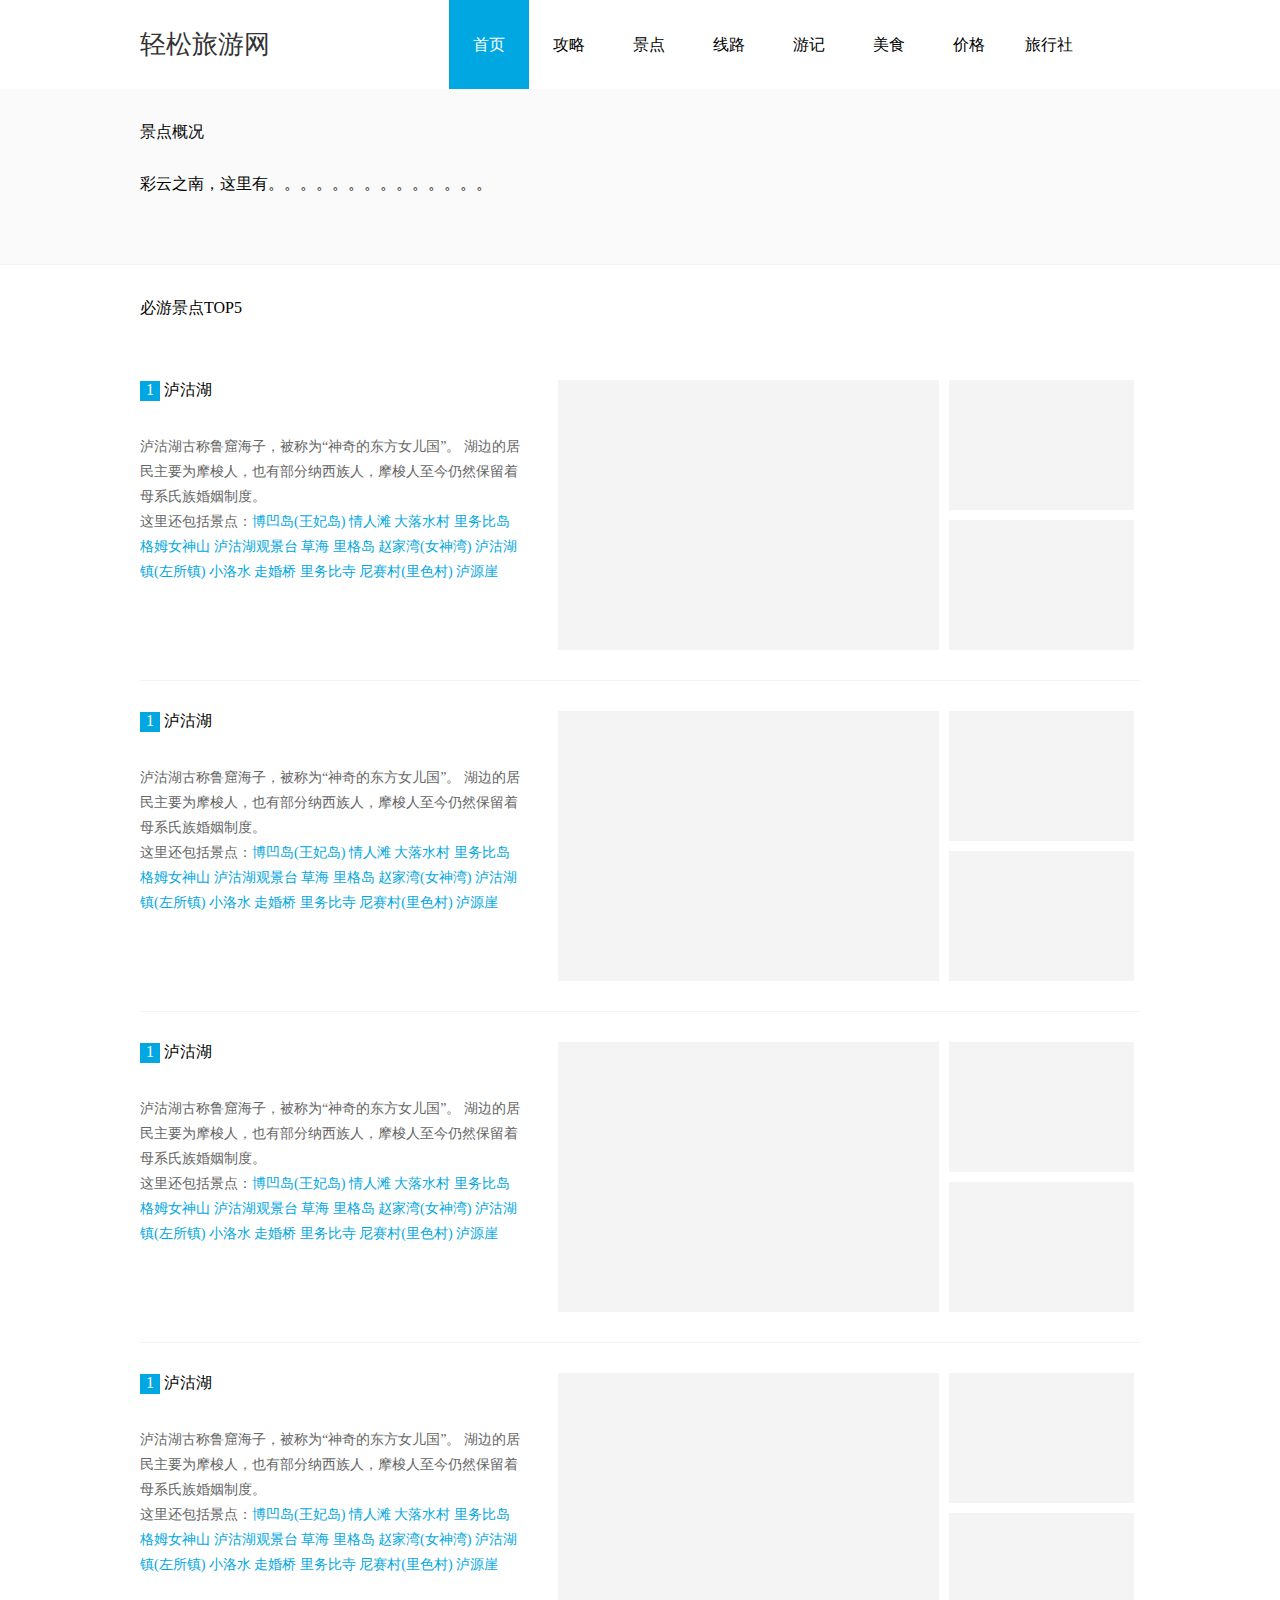
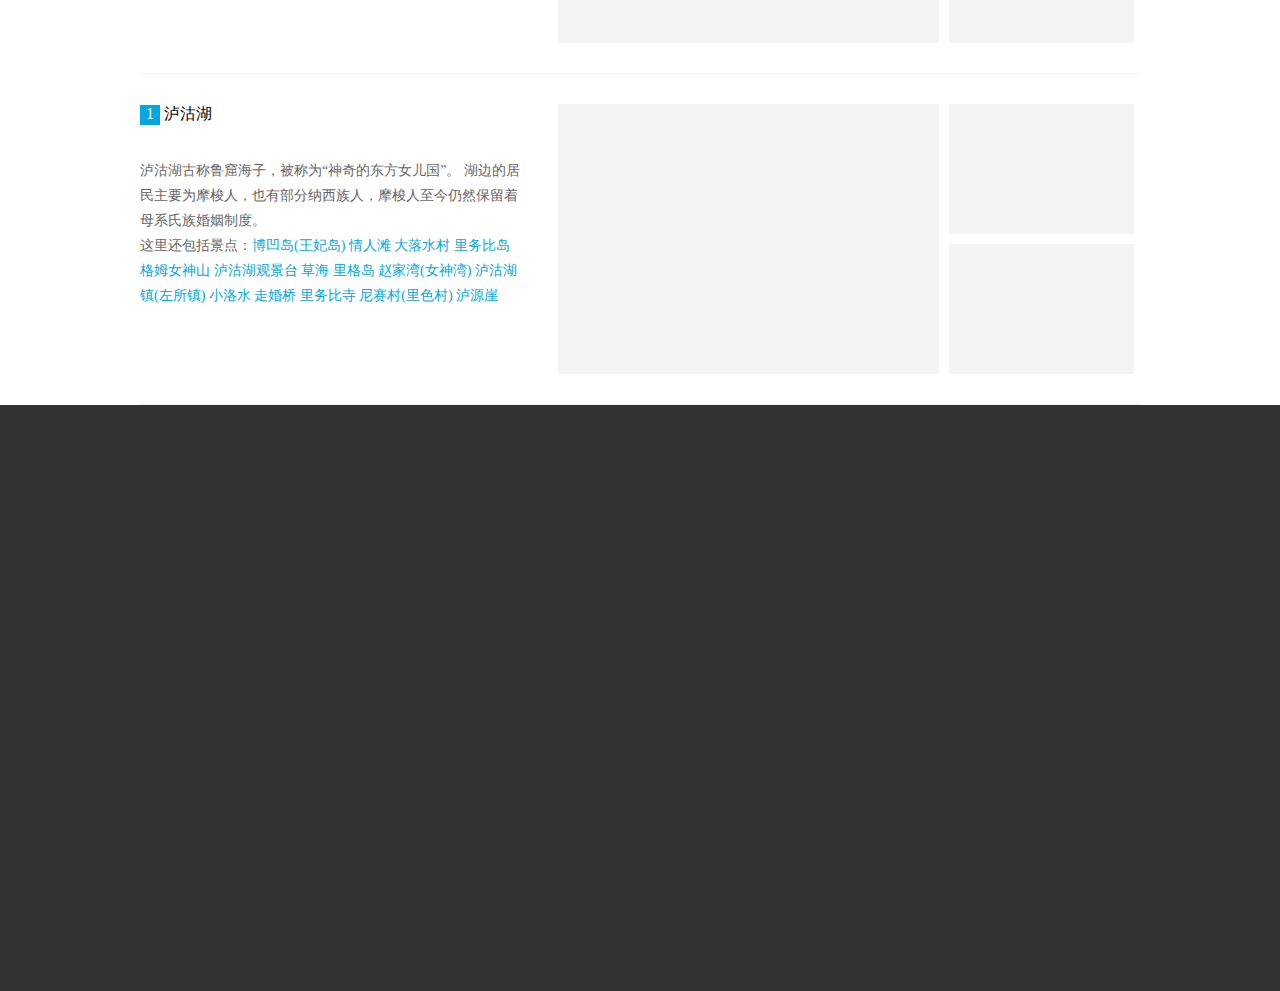
==== index.html @ d1cb5ac3 "04-27" ====
<!DOCTYPE html>
<html lang="en">
<head>
	<meta charset="UTF-8">
	<title>首页</title>
	<link rel="shortcut icon" type="image/x-icon" href="static/32.ico" media="screen"/>
	<link rel="stylesheet" type="text/css" href="src/styles/yunnan.css">
</head>
<body>
	<div class="home">
		<div class="navtop">
			<div class="logo">
				轻松旅游网
			</div>
			<div class="navbar">
				<ul class="list">
					<li class="chosed">
						首页
					</li>
					<a href="src/pages/travel_notes/index.html" target="_blank">
						<li>
							攻略
						</li>
					</a>
					
					<a href="src/pages/scenic_spot/index.html" target="_blank">
						<li>
							景点
						</li>
					</a>
					<li>
						线路
					</li>
					<li>
						游记
					</li>
					<li>
						美食
					</li>
					<li>
						价格
					</li>
					<li>
						旅行社
					</li>
				</ul>
			</div>
		</div>

		<div class="top">
			<div class="survey">
				<p class="h1">景点概况</p>
				<p>彩云之南，这里有。。。。。。。。。。。。。。</p>
			</div>
		</div>

		<div class="main">
			<p class="h1">必游景点TOP5</p>
			<div class="main_list">
				<!-- <div class="main_item">
					<div class="main_item_left">
						<p class="title">
							<span class="title_style">1</span>
							<span>泸沽湖</span>
						</p>
						<div class="content">
							<p>
								泸沽湖古称鲁窟海子，被称为“神奇的东方女儿国”。 湖边的居民主要为摩梭人，也有部分纳西族人，摩梭人至今仍然保留着母系氏族婚姻制度。
							</p>
							<p>
								<span>这里还包括景点：</span>
								<span class="spot">博凹岛(王妃岛) 情人滩 大落水村 里务比岛 格姆女神山 泸沽湖观景台 草海 里格岛 赵家湾(女神湾) 泸沽湖镇(左所镇) 小洛水 走婚桥 里务比寺 尼赛村(里色村) 泸源崖</span>
							</p>
						</div>
					</div>
					<div class="main_item_mid">
						
					</div>
					<div class="main_item_right">
						<div class="main_item_right_item">
							
						</div>
						<div class="main_item_right_item">
							
						</div>
					</div>
				</div> -->
			</div>
		</div>

		<div class="bottom">
			
		</div>
	</div>

<script type="text/javascript" src="modules/jquery-3.3.1.min.js"></script>
<script type="text/javascript">
	(function(){
		var home = {
			init: function(){
				console.log(11);
				this.getData();
			},

			// 请求数据
			getData: function(){
				$.ajax({
					url: 'src/data/home.json',
					type: 'GET',
					dataType: 'json',
					data:{},
					success: function(res){
						console.log(res)
						var info = '';
						for(var i = 0, len = res.list.length; i<len; i++){
							info += '<div class="main_item"><div class="main_item_left"><p class="title"><span class="title_style">1</span> <span>'+res.list[i].name+'</span></p><div class="content"><p>'+res.list[i].introduce+'</p><p><span>这里还包括景点：</span><span class="spot">'+res.list[i].spot+'</span></p></div></div><div class="main_item_mid">	</div><div class="main_item_right"><div class="main_item_right_item">	</div><div class="main_item_right_item">	</div></div></div>'
						}
						$('.main_list').append(info)
					},
					error: function(){
						console.log('error')
					}
				})
			}
		}
		home.init()
	})()
</script>
</body>
</html>
---- src/styles/yunnan.css ----
*{
	margin: 0;
	padding: 0;
}

.home{
	margin: auto;
}

.navtop,
.main{
	width: 100px;
	min-width: 1000px;
	margin: auto;
}

.navtop{
	height: 89px;
	background-color: #ffffff;
	box-shadow: 0px 2px 0px 0px 
		rgba(155, 155, 155, 0.18);
}

.logo{
	height: 89px;
	display: inline-block;
	font-family: HiraginoSansGB-W6;
	font-size: 26px;
	font-weight: normal;
	font-stretch: normal;
	line-height: 89px;
	letter-spacing: 0px;
	color: #333333;
	vertical-align: middle;
}

.navbar{
	display: inline-block;
	height: 89px;
	margin-left: 175px;
	vertical-align: middle;
}

.list li{
	height: 89px;
	float: left;
	list-style: none;
	width: 80px;
    text-align: center;
    line-height: 89px;
    font-family: HiraginoSansGB-W3;
}
.list li:hover{
	background-color: #00a7e1;
	color: #ffffff;
}

.chosed{
	background-color: #00a7e1;
	color: #ffffff;
}

.top{
	min-height: 175px;
	background-color: #fafafa;
	border-bottom: 1px solid #f4f4f4;

}

.survey{
	width: 1000px;
	margin: auto;
}

.h1{
	height: 85.2px;
	line-height: 85.2px;
}

.main_item_left,
.main_item_mid,
.main_item_right{
	display: inline-block;
	vertical-align: top;
}

.main_item{
	border-bottom: 1px solid #f4f4f4;
    padding-bottom: 30px;
    margin-top: 30px;
}

.main_item_left{
	width: 382px;
}

.main_item_mid{
	width: 381px;
	height: 270px;
	background-color: #f4f4f4;
	margin-right: 10px;
	margin-left: 36px;
}

.main_item_right{
	width: 185px;
	height: 270px;
	/*margin-left: -5px;*/
}

.main_item_right_item{
	width: 185px;
	height: 130px;
	background-color: #f4f4f4;
	margin-bottom: 10px;
}

.content{
	width: 382px;
	font-family: MicrosoftYaHei;
	font-size: 14px;
	font-weight: normal;
	font-stretch: normal;
	letter-spacing: 0px;
	color: #666666;
	margin-top: 33px;
	line-height: 25px;
}

.spot{
	color: #00a7e1;
}

.title_style{
	display: inline-block;
	width: 20px;
	height: 20px;
	background-color: #00a7e1;
	color: #fff;
	text-align: center;
	font-family: MicrosoftYaHei;
	font-size: 16px;
}
a{
	color: #000;
}
a:visited{
	color: #000;
}

.bottom{
	height: 586px;
	background: #333;
	color: #fff;
}

.font p{
	width: 994px;
	text-align: center;
	margin: auto;
	margin-top: 25px;

}

.font{
	margin-top: 20px;
    border: 1px solid #333;
}
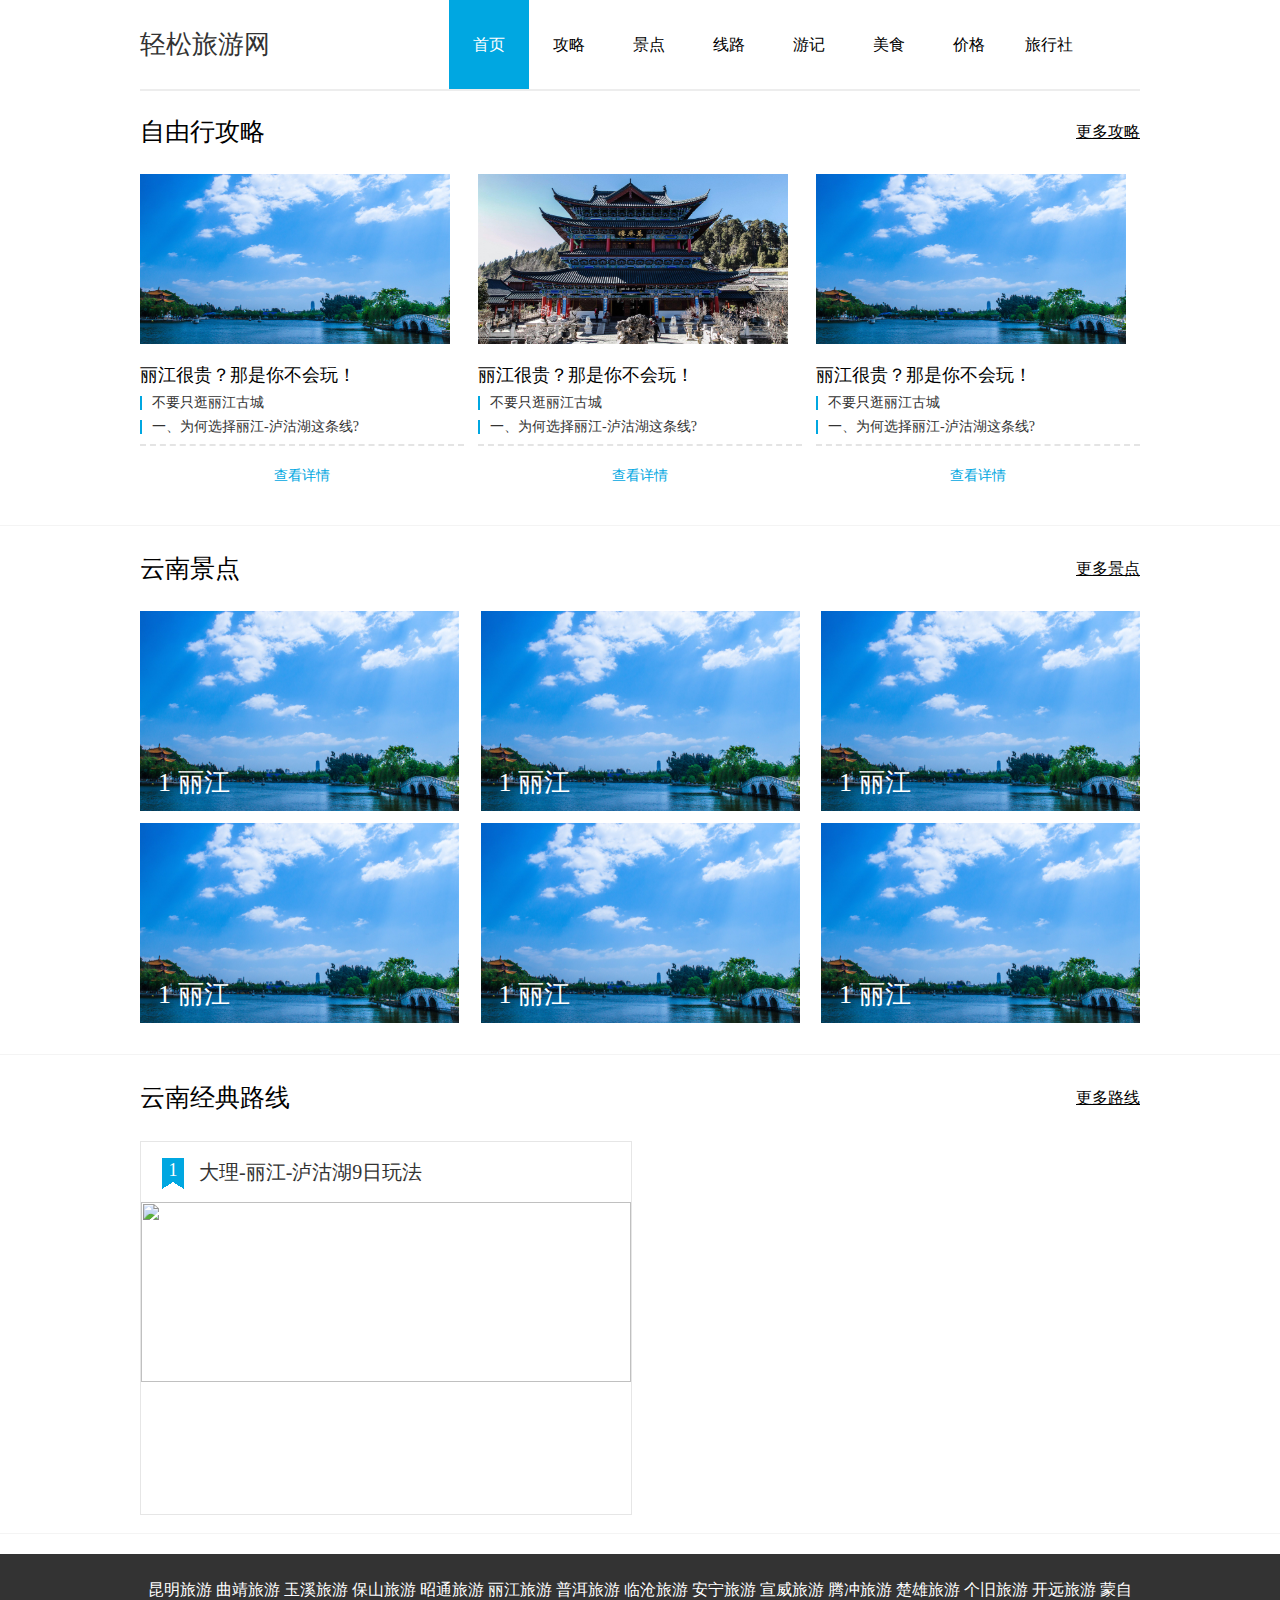
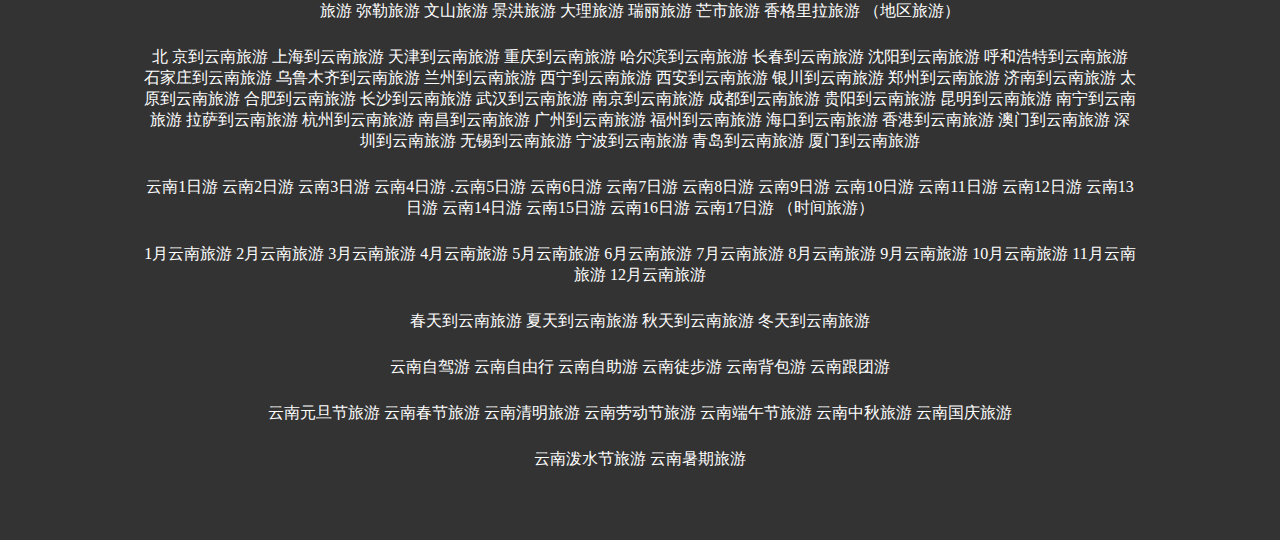
==== commit 17ce4d19: "05-05" ====
--- a/index.html
+++ b/index.html
@@ -28,68 +28,115 @@
 							景点
 						</li>
 					</a>
-					<li>
-						线路
-					</li>
+					<a href="src/pages/line/index.html" target="_blank">
+						<li>
+							线路
+						</li>
+					</a>
 					<li>
 						游记
 					</li>
-					<li>
-						美食
-					</li>
-					<li>
-						价格
-					</li>
+					<a href="src/pages/food/index.html" target="_blank">
+						<li>
+							美食
+						</li>
+					</a>
+					<a href="src/pages/price/index.html" target="_blank">
+						<li>
+							价格
+						</li>
+					</a>
 					<li>
 						旅行社
 					</li>
 				</ul>
 			</div>
 		</div>
-
-		<div class="top">
-			<div class="survey">
-				<p class="h1">景点概况</p>
-				<p>彩云之南，这里有。。。。。。。。。。。。。。</p>
+		
+		<!-- 攻略 -->
+		<div class="item">
+			<div class="main">
+				<div class="h1">
+					<span class="title">自由行攻略</span>
+					<a href="">更多攻略</a>
+				</div>
+				<div class="strategy">
+					
+				</div>
 			</div>
 		</div>
 
-		<div class="main">
-			<p class="h1">必游景点TOP5</p>
-			<div class="main_list">
-				<!-- <div class="main_item">
-					<div class="main_item_left">
-						<p class="title">
-							<span class="title_style">1</span>
-							<span>泸沽湖</span>
-						</p>
-						<div class="content">
-							<p>
-								泸沽湖古称鲁窟海子，被称为“神奇的东方女儿国”。 湖边的居民主要为摩梭人，也有部分纳西族人，摩梭人至今仍然保留着母系氏族婚姻制度。
-							</p>
-							<p>
-								<span>这里还包括景点：</span>
-								<span class="spot">博凹岛(王妃岛) 情人滩 大落水村 里务比岛 格姆女神山 泸沽湖观景台 草海 里格岛 赵家湾(女神湾) 泸沽湖镇(左所镇) 小洛水 走婚桥 里务比寺 尼赛村(里色村) 泸源崖</span>
-							</p>
-						</div>
-					</div>
-					<div class="main_item_mid">
-						
-					</div>
-					<div class="main_item_right">
-						<div class="main_item_right_item">
-							
-						</div>
-						<div class="main_item_right_item">
+		<!-- 景点 -->
+		<div class="item">
+			<div class="main">
+				<div class="h1">
+					<span class="title">云南景点</span>
+					<a href="">更多景点</a>
+				</div>
+				<div class="scenic_spot">
+					
+				</div>
+			</div>
+		</div>
+
+		<!-- 路线 -->
+		<div class="item">
+			<div class="main">
+				<div class="h1">
+					<span class="title">云南经典路线</span>
+					<a href="">更多路线</a>
+				</div>
+				<div class="line">
+					<div class="line_box">
+						<p><span>1</span>大理-丽江-泸沽湖9日玩法</p>
+						<img src="">
+						<div>
 							
 						</div>
 					</div>
-				</div> -->
+				</div>
 			</div>
 		</div>
 
 		<div class="bottom">
-			
+			<div class="font">
+				<p>
+					昆明旅游 曲靖旅游 玉溪旅游 保山旅游 昭通旅游 丽江旅游 普洱旅游 临沧旅游 安宁旅游 宣威旅游 腾冲旅游 楚雄旅游 个旧旅游
+					开远旅游 蒙自旅游 弥勒旅游 文山旅游 景洪旅游 大理旅游 瑞丽旅游 芒市旅游 香格里拉旅游                   （地区旅游）
+				</p>
+				<p>
+					北 京到云南旅游  上海到云南旅游 天津到云南旅游 重庆到云南旅游 哈尔滨到云南旅游  长春到云南旅游 沈阳到云南旅游 呼和浩特到云南旅游
+					石家庄到云南旅游 乌鲁木齐到云南旅游 兰州到云南旅游  西宁到云南旅游 西安到云南旅游 银川到云南旅游 郑州到云南旅游 济南到云南旅游
+					太原到云南旅游  合肥到云南旅游 长沙到云南旅游 武汉到云南旅游 南京到云南旅游 成都到云南旅游 贵阳到云南旅游 昆明到云南旅游 南宁到云南旅游
+					拉萨到云南旅游 杭州到云南旅游 南昌到云南旅游 广州到云南旅游 福州到云南旅游  海口到云南旅游  香港到云南旅游  澳门到云南旅游 深圳到云南旅游  无锡到云南旅游 宁波到云南旅游 青岛到云南旅游 厦门到云南旅游
+				</p>
+
+				<p>
+					云南1日游 云南2日游 云南3日游 云南4日游  .云南5日游 云南6日游 云南7日游 云南8日游 云南9日游 云南10日游 云南11日游 云南12日游 
+					云南13日游 云南14日游 云南15日游 云南16日游 云南17日游                       （时间旅游）
+				</p>
+				<p>
+					1月云南旅游 2月云南旅游 3月云南旅游 4月云南旅游 5月云南旅游 6月云南旅游 7月云南旅游 8月云南旅游 9月云南旅游
+					10月云南旅游 11月云南旅游 12月云南旅游 
+				</p>
+				<p>
+					春天到云南旅游  夏天到云南旅游  秋天到云南旅游   冬天到云南旅游
+				</p>
+				<p>
+					云南自驾游  云南自由行  云南自助游  云南徒步游  云南背包游    云南跟团游
+				</p>
+				<p>
+					云南元旦节旅游 云南春节旅游 云南清明旅游 云南劳动节旅游  云南端午节旅游 云南中秋旅游 云南国庆旅游
+				</p>
+				<p>
+					云南泼水节旅游  云南暑期旅游 
+				</p>
+
+
+
+
+
+			</div>
 		</div>
 	</div>
 
@@ -106,16 +153,26 @@
 			getData: function(){
 				$.ajax({
 					url: 'src/data/home.json',
-					type: 'GET',
+					data:{},
 					dataType: 'json',
-					data:{},
-					success: function(res){
-						console.log(res)
-						var info = '';
-						for(var i = 0, len = res.list.length; i<len; i++){
-							info += '<div class="main_item"><div class="main_item_left"><p class="title"><span class="title_style">1</span> <span>'+res.list[i].name+'</span></p><div class="content"><p>'+res.list[i].introduce+'</p><p><span>这里还包括景点：</span><span class="spot">'+res.list[i].spot+'</span></p></div></div><div class="main_item_mid">	</div><div class="main_item_right"><div class="main_item_right_item">	</div><div class="main_item_right_item">	</div></div></div>'
+					type: 'get',
+					success:function(res){
+						var data = res;
+						//攻略
+						var strategy = data.strategy;
+						var strategyInfo = ''
+						for(var i = 0, len = strategy.length; i<len; i++){
+							strategyInfo += '<div class="strategy_box"><img src="'+strategy[i].img+'"><p>'+ strategy[i].title +'</p><span>'+ strategy[i].span1 +'</span><span>'+ strategy[i].span2 +'</span><div><a href="'+ strategy[i].src +'">查看详情</a></div></div>'
 						}
-						$('.main_list').append(info)
+						$('.strategy').append(strategyInfo)
+
+						//景点
+						var scenic_spot = data.scenic_spot;
+						var scenic_spotInfo = '';
+						for(var i = 0, len = scenic_spot.length; i<len; i++){
+							scenic_spotInfo += '<div class="scenic_spot_box"><img src="'+ scenic_spot[i].img +'"><p>'+ scenic_spot[i].name +'</p></div>'
+						}
+						$('.scenic_spot').append(scenic_spotInfo)
 					},
 					error: function(){
 						console.log('error')
--- a/src/styles/yunnan.css
+++ b/src/styles/yunnan.css
@@ -12,6 +12,10 @@
 	width: 100px;
 	min-width: 1000px;
 	margin: auto;
+}
+
+.main{
+	margin-bottom: 20px;
 }
 
 .navtop{
@@ -60,11 +64,13 @@
 	color: #ffffff;
 }
 
-.top{
-	min-height: 175px;
+.item{
+	border-bottom: 1px solid #f4f4f4;
+
+}
+
+.item:hover{
 	background-color: #fafafa;
-	border-bottom: 1px solid #f4f4f4;
-
 }
 
 .survey{
@@ -75,6 +81,8 @@
 .h1{
 	height: 85.2px;
 	line-height: 85.2px;
+	display: flex;
+	justify-content: space-between;
 }
 
 .main_item_left,
@@ -131,6 +139,11 @@
 	color: #00a7e1;
 }
 
+.title{
+	height: 25px;
+	font-family: HiraginoSansGB-W6;
+	font-size: 25px;
+}
 .title_style{
 	display: inline-block;
 	width: 20px;
@@ -165,4 +178,128 @@
 .font{
 	margin-top: 20px;
     border: 1px solid #333;
+}
+
+.strategy{
+	display: flex;
+	justify-content: space-between;
+}
+
+.strategy_box:hover{
+	background: #fff;
+}
+
+.strategy_box img{
+	width: 310px;
+	height: 170px;
+}
+
+.strategy_box p{
+	width: 324px;
+	height: 18px;
+	font-family: HiraginoSansGB-W3;
+	font-size: 18px;
+	color: #000;
+	margin: 15px 0;
+}
+
+.strategy_box span{
+	width: 310px;
+	height: 14px;
+	font-family: HiraginoSansGB-W3;
+	font-size: 14px;
+	line-height: 14px;
+	color: #333;
+	display: block;
+	border-left: 2px solid #00a7e1;
+	margin-top: 10px;
+	padding-left: 10px;
+}
+
+.strategy_box div{
+	text-align: center;
+	padding-top: 20px;
+	border-top: 2px dashed #e4e4e4;
+	margin: 10px 0 20px 0;
+}
+
+.strategy_box div a{
+	height: 14px;
+	font-family: HiraginoSansGB-W3;
+	font-size: 14px;
+	color: #00a7e1;
+	text-decoration: none;
+}
+
+.scenic_spot{
+	width: 1000px;
+	height: 423px;
+	display: flex;
+	justify-content: space-between;
+	flex-wrap: wrap;
+}
+
+.scenic_spot_box{
+	width: 319px;
+	height: 200px;
+	position: relative;
+}
+
+.scenic_spot_box img{
+	width: 319px;
+	height: 200px;
+}
+
+.scenic_spot_box p{
+	height: 26px;
+	font-family: HiraginoSansGB-W6;
+	font-size: 26px;
+	position: absolute;
+	bottom: 20px;
+	left: 18px;
+	color: #fff;
+}
+
+.line{
+	width: 1000px;
+	height: 372px;
+	display: flex;
+	justify-content: space-between;
+}
+
+.line_box{
+	width: 490px;
+	height: 372px;
+	background-color: #ffffff;
+	border: solid 1px #e6e6e6;
+}
+
+.line_box p{
+	width: 490px;
+	height: 60px;
+	font-family: HiraginoSansGB-W3;
+	font-size: 20px;
+	line-height: 60px;
+	color: #333;
+}
+
+.line_box img{
+	width: 490px;
+	height: 180px;
+}
+
+.line_box span{
+	display: inline-block;
+	width: 22px;
+	height: 31px;
+	background-image: url(../../static/ico/icon_xuhao.png);
+	background-size: contain;
+	background-repeat: no-repeat;
+	vertical-align: middle;
+	line-height: 24px;
+	color: #fff;
+	font-family: HiraginoSansGB-W6;
+	font-size: 18px;
+	text-align: center;
+	margin: 0 15px 0 21px;
 }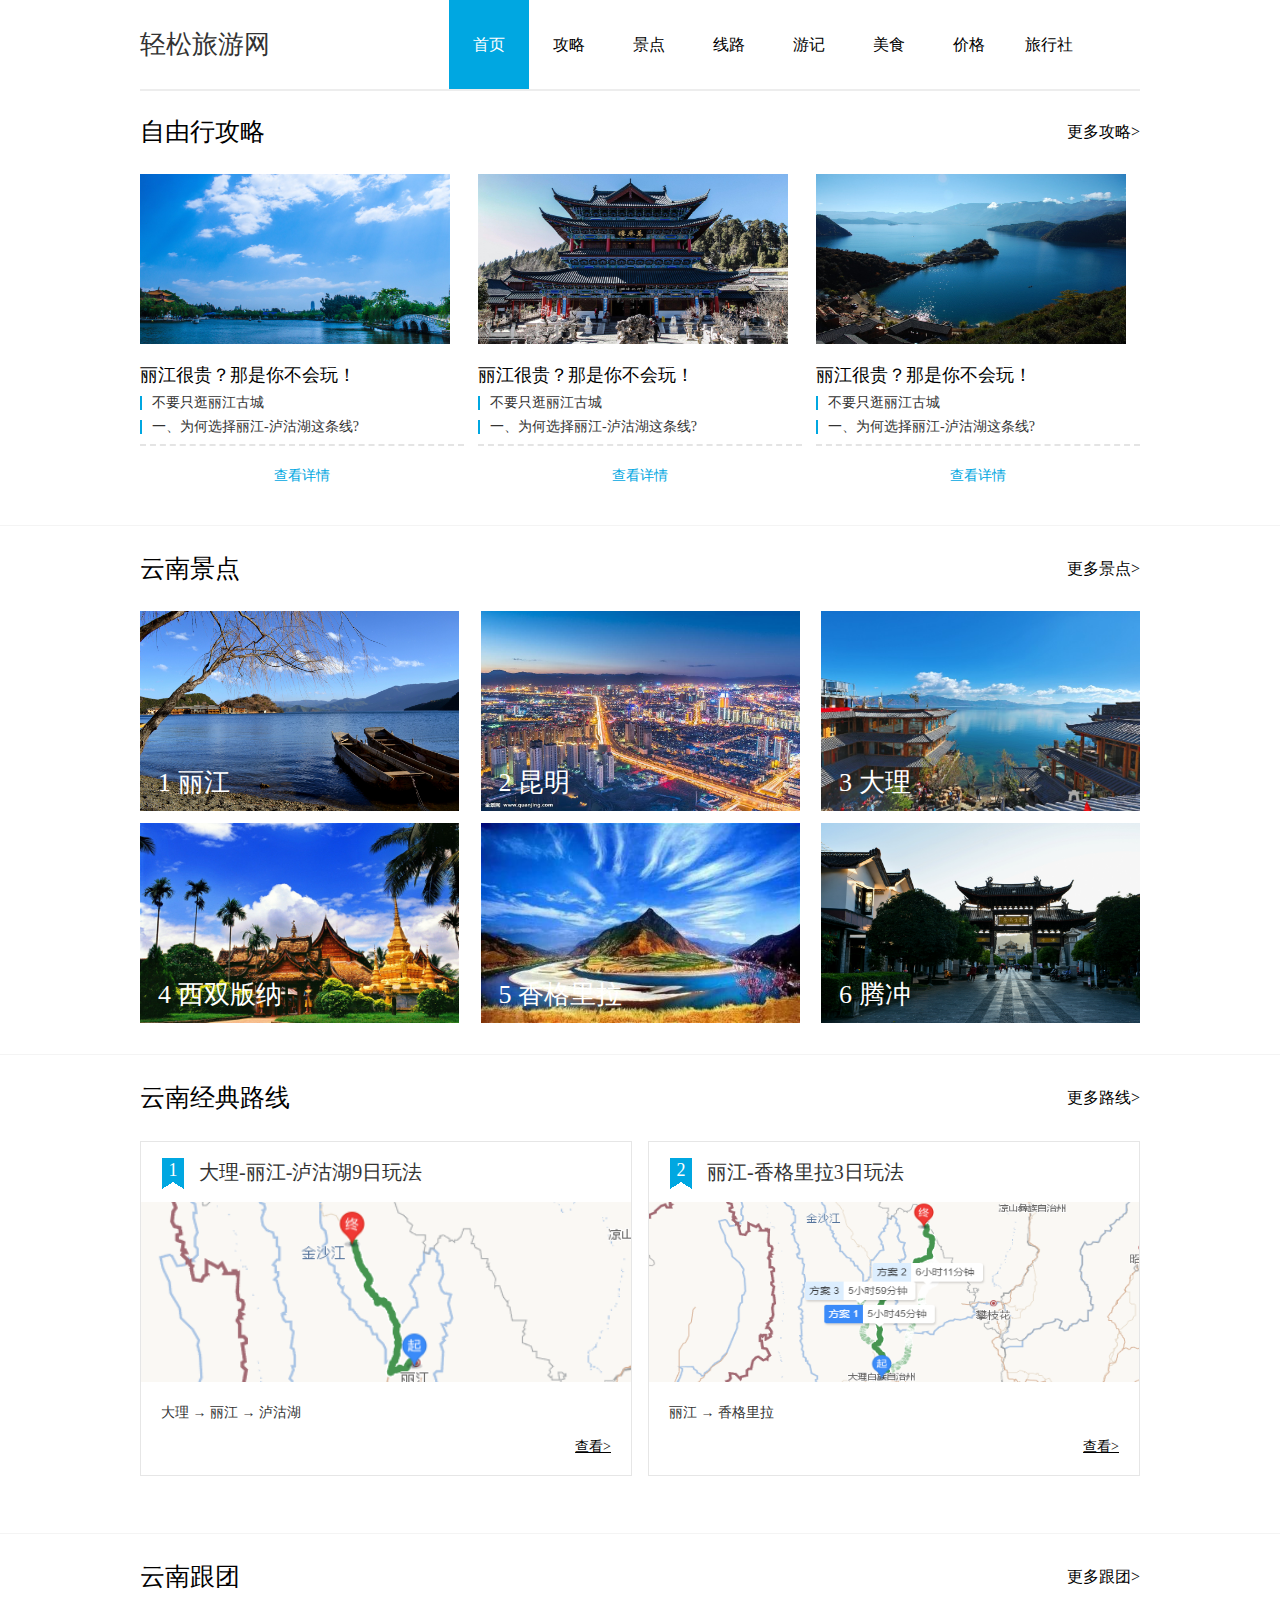
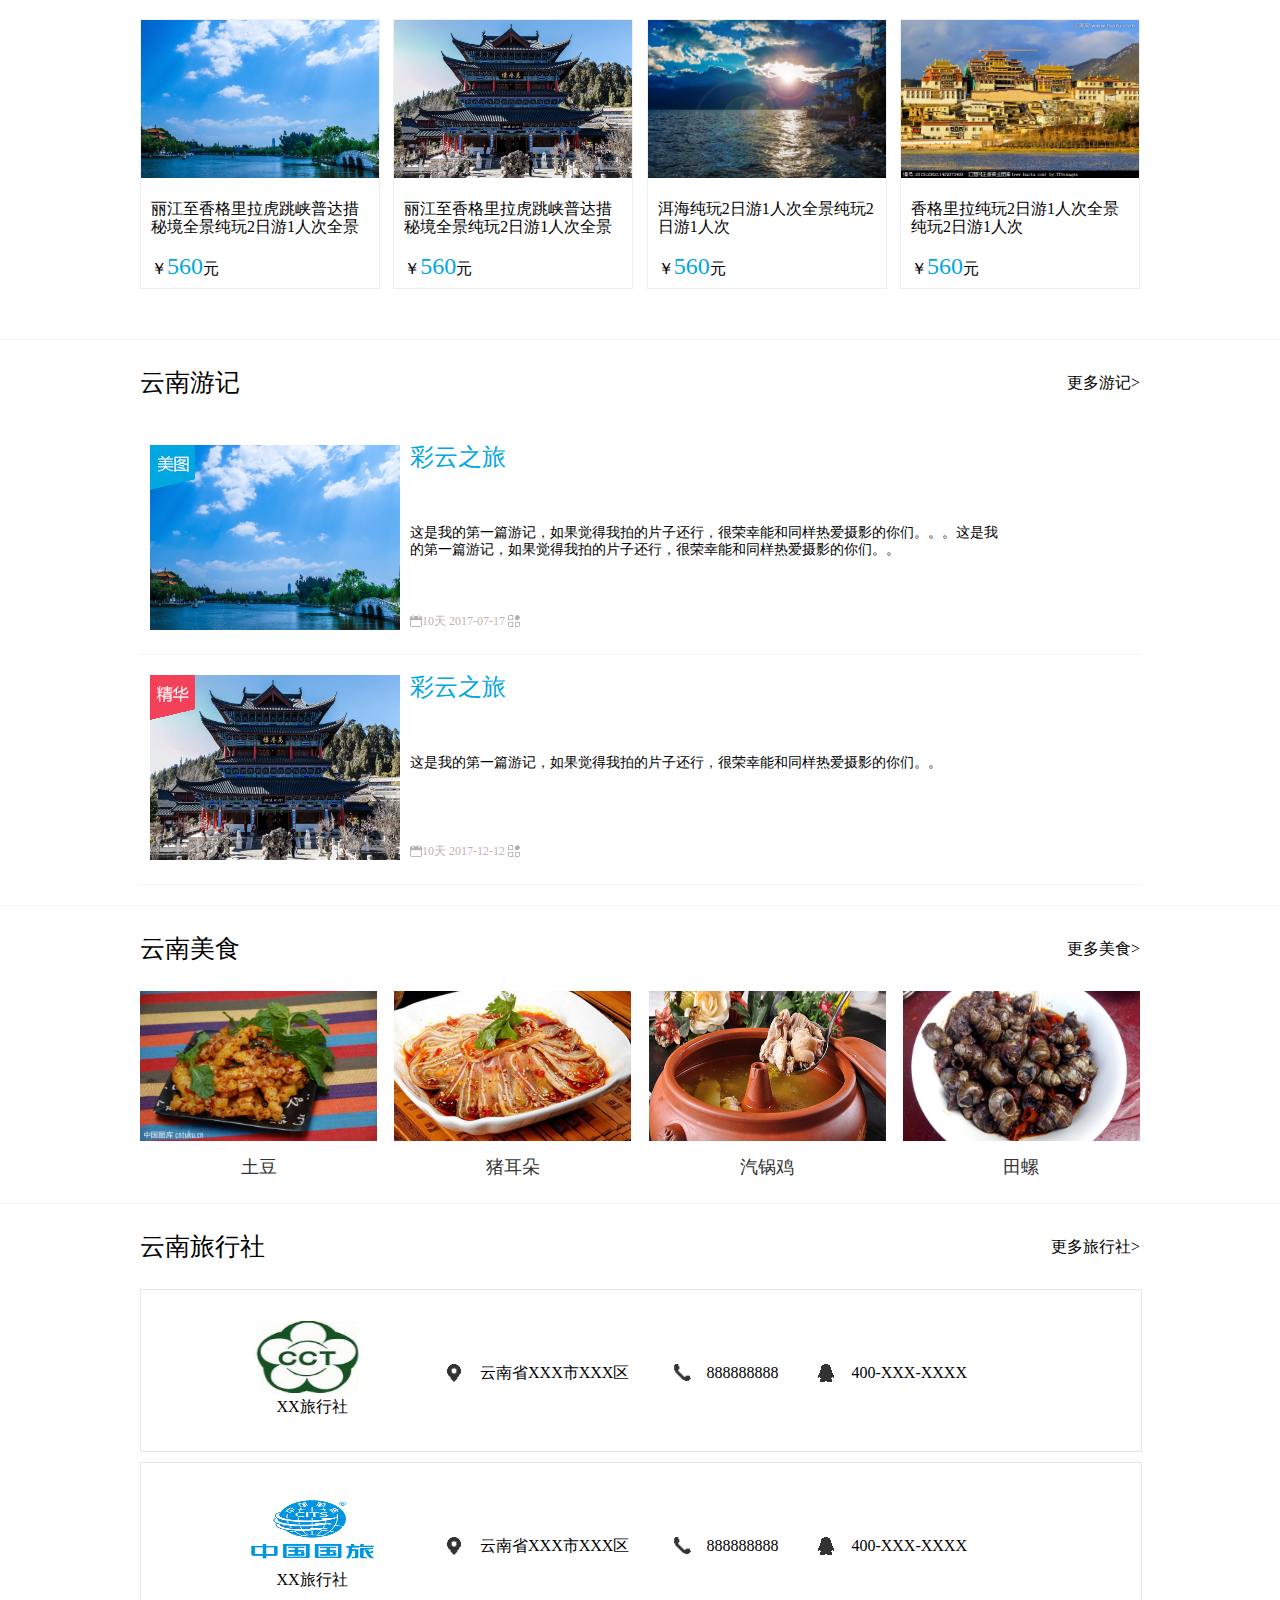
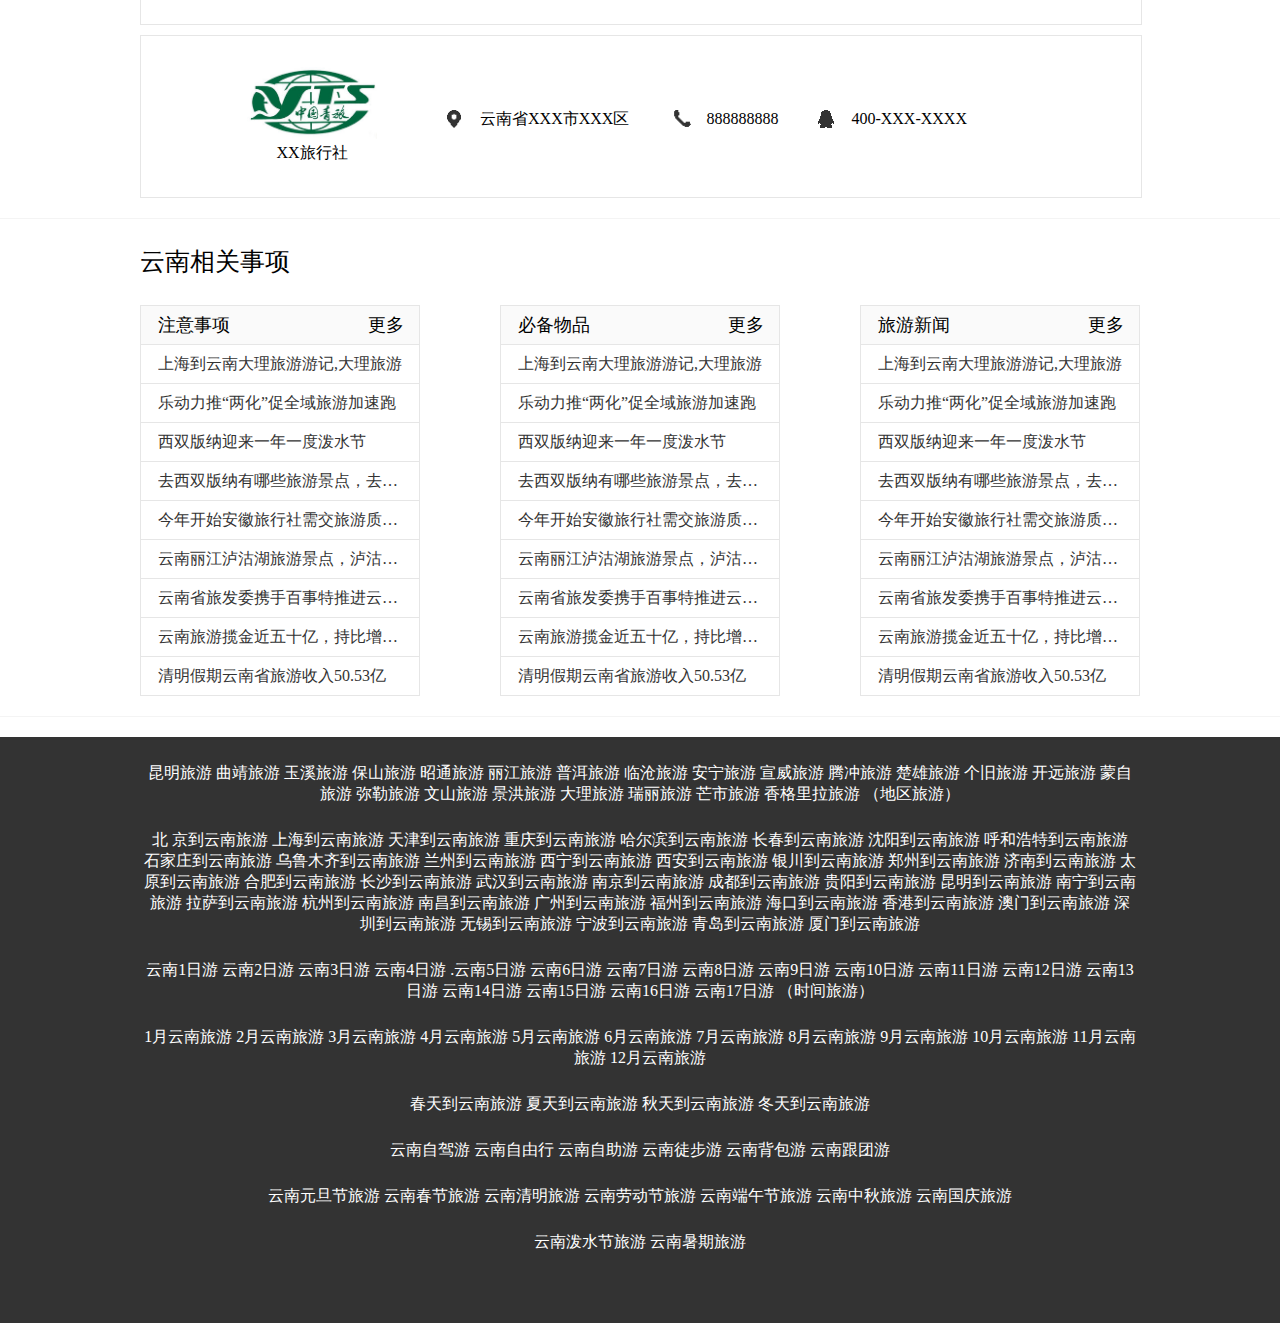
==== commit 49e255bc: "05-14" ====
--- a/index.html
+++ b/index.html
@@ -58,7 +58,7 @@
 			<div class="main">
 				<div class="h1">
 					<span class="title">自由行攻略</span>
-					<a href="">更多攻略</a>
+					<a href="">更多攻略></a>
 				</div>
 				<div class="strategy">
 					
@@ -71,7 +71,7 @@
 			<div class="main">
 				<div class="h1">
 					<span class="title">云南景点</span>
-					<a href="">更多景点</a>
+					<a href="">更多景点></a>
 				</div>
 				<div class="scenic_spot">
 					
@@ -84,16 +84,74 @@
 			<div class="main">
 				<div class="h1">
 					<span class="title">云南经典路线</span>
-					<a href="">更多路线</a>
+					<a href="">更多路线></a>
 				</div>
 				<div class="line">
-					<div class="line_box">
-						<p><span>1</span>大理-丽江-泸沽湖9日玩法</p>
-						<img src="">
-						<div>
-							
-						</div>
-					</div>
+					
+				</div>
+			</div>
+		</div>
+
+		<!-- 云南跟团 -->
+		<div class="item">
+			<div class="main">
+				<div class="h1">
+					<span class="title">云南跟团</span>
+					<a href="">更多跟团></a>
+				</div>
+				<div class="goods">
+
+				</div>
+			</div>
+		</div>
+
+		<!-- 云南游记 -->
+		<div class="item">
+			<div class="main">
+				<div class="h1">
+					<span class="title">云南游记</span>
+					<a href="">更多游记></a>
+				</div>
+				<div class="travel_notes">
+
+				</div>
+			</div>
+		</div>
+
+		<!-- 云南美食 -->
+		<div class="item">
+			<div class="main">
+				<div class="h1">
+					<span class="title">云南美食</span>
+					<a href="">更多美食></a>
+				</div>
+				<div class="food">
+					
+				</div>
+			</div>
+		</div>
+
+		<!-- 旅行社 -->
+		<div class="item">
+			<div class="main">
+				<div class="h1">
+					<span class="title">云南旅行社</span>
+					<a href="">更多旅行社></a>
+				</div>
+				<div class="travel_agency">
+					
+				</div>
+			</div>
+		</div>
+
+		<!-- 云南相关事项 -->
+		<div class="item">
+			<div class="main">
+				<div class="h1">
+					<span class="title">云南相关事项</span>
+				</div>
+				<div class="about">
+					
 				</div>
 			</div>
 		</div>
@@ -173,6 +231,63 @@
 							scenic_spotInfo += '<div class="scenic_spot_box"><img src="'+ scenic_spot[i].img +'"><p>'+ scenic_spot[i].name +'</p></div>'
 						}
 						$('.scenic_spot').append(scenic_spotInfo)
+
+						//线路
+						var line = data.line;
+						var lineInfo = '';
+						for(var i = 0, len = line.length; i<len; i++){
+							lineInfo += '<div class="line_box"><p><span>'+ line[i].num +'</span>'+ line[i].title +'</p><img src="'+ line[i].img +'"><div><p style="height: 14px;font-size: 14px;line-height: 14px;margin: 20px;">'+ line[i].content +'</p><p style="width: auto;height: 14px;font-size: 14px;line-height: 14px;text-align: right;margin: 20px;"><a href="'+ line[i].src +'">查看></a></p></div></div>'
+						}
+						$('.line').append(lineInfo)
+
+						//跟团
+						var goods = data.goods;
+						var goodsInfo = '';
+						for(var i = 0, len = goods.length; i<len; i++){
+							goodsInfo += '<div class="goods_box"><img src="'+ goods[i].img +'"><p>'+ goods[i].title +'</p><p>￥<span class="title2">'+ goods[i].price +'</span>元</p></div>'
+						}
+						$('.goods').append(goodsInfo)
+
+						//游记
+						var travel_notes = data.travel_notes;
+						var travel_notesInfo = '';
+						for(var i = 0, len = travel_notes.length; i<len; i++){
+							travel_notesInfo += '<div class="travel_notes_box"><span class="'+
+											travel_notes[i].icon+'"></span><img class="notes_item" src="'+
+											travel_notes[i].img+'"><div class="main_item_right"><p class="title2">'+
+											travel_notes[i].title+'</p><p class="jianjie">'+
+											travel_notes[i].jianjie+'</p><p class="date"><span class="ico1"> </span><span style="vertical-align: middle;">'+
+											travel_notes[i].date+'</span> <span class="ico2"></span></p></div></div>'
+						}
+						$('.travel_notes').append(travel_notesInfo)
+
+						// 美食
+						var food = data.food;
+						var foodInfo = '';
+						for(var i = 0, len = food.length; i<len; i++){
+							foodInfo += '<div class="food_box"><img src="'+ food[i].img +'"><p>'+ food[i].name +'</p></div>'
+						}
+						$('.food').append(foodInfo)
+
+						//旅行社
+						var travel_agency = data.travel_agency;
+						var travel_agencyInfo = '';
+						for(var i = 0, len = travel_agency.length; i<len; i++){
+							travel_agencyInfo += '<div class="travel_agency_box"><div class="travel_agency_box_img"><img src="'+ travel_agency[i].img +'"><p>'+ travel_agency[i].name +'</p></div><div class="travel_agency_box_info"><span class="icon icon1"></span><span class="info">'+ travel_agency[i].dizhi +' </span><span class="icon icon2"></span><span class="info">'+ travel_agency[i].qq +'</span><span class="icon icon3"></span><span class="info">'+ travel_agency[i].dianhua +'</span></div></div>'
+						}
+						$('.travel_agency').append(travel_agencyInfo)
+
+						// 相关信息
+						var about = data.about;
+						var aboutInfo = '';
+						for(var i = 0, len = about.length; i<len; i++){
+							var item = '';
+							for(var j = 0, lenJ = about[i].item.length; j<lenJ; j++){
+								item += '<li class="about_box_item"><span>'+ about[i].item[j] +'</span></li>'
+							}
+							aboutInfo += '<div class="about_box"><ul><li class="about_box_title"><span>'+ about[i].title +'</span><span class="more">更多</span></li>'+ item +'</ul></div>'
+						}
+						$('.about').append(aboutInfo)
 					},
 					error: function(){
 						console.log('error')
--- a/src/styles/yunnan.css
+++ b/src/styles/yunnan.css
@@ -269,9 +269,10 @@
 
 .line_box{
 	width: 490px;
-	height: 372px;
+	height: 333px;
 	background-color: #ffffff;
 	border: solid 1px #e6e6e6;
+	cursor:pointer;
 }
 
 .line_box p{
@@ -302,4 +303,268 @@
 	font-size: 18px;
 	text-align: center;
 	margin: 0 15px 0 21px;
+}
+
+.title2{
+	height: 24px;
+	line-height: 24px;
+	font-size: 24px;
+	color: #00a7e1;
+	font-family: HiraginoSansGB-W6;
+}
+
+.goods{
+	width: 1000px;
+	height: 300px;
+	display: flex;
+	justify-content: space-between;
+}
+
+.goods_box{
+	width: 238px;
+	height: 268px;
+	background-color: #ffffff;
+	border: solid 1px #eeeeee;
+}
+
+.goods_box img{
+	width: 238px;
+	height: 158px;
+}
+
+.goods_box p{
+	width: 223px;
+	height: 36px;
+	font-family: HiraginoSansGB-W6;
+	font-size: 16px;
+	line-height: 18px;
+	margin: 18px 0 0 10px;
+	text-overflow:ellipsis;
+	display: -webkit-box;
+	-webkit-box-orient: vertical;
+	-webkit-line-clamp: 3;
+	overflow: hidden;
+}
+
+.travel_notes_box{
+	border-bottom: 1px solid #f4f4f4;
+    padding: 20px 10px;
+}
+
+.travel_notes_box:hover{
+	background: #fff;
+}
+
+.meitu,
+.jinghua,
+.shiyong,
+.diancang{
+	display: inline-block;
+	width: 45px;
+	height: 45px;
+	position: absolute;
+}
+
+.meitu{
+	background-image: url(../../../static/ico/icon_meitu.png)
+}
+
+.jinghua{
+	background-image: url(../../../static/ico/icon_jinghua.png)
+}
+
+.shiyong{
+	background-image: url(../../../static/ico/icon_shiyong.png)
+}
+
+.diancang{
+	background-image: url(../../../static/ico/icon_diancang.png)
+}
+
+.notes_item{
+	width: 250px;
+	height: 185px;
+	margin-right: 10px;
+}
+
+.main_item_right{
+	width: 715px;
+	height: 185px;
+}
+
+.jianjie{
+	width: 600px;
+	height: 34px;
+	line-height: 17px;
+	font-size: 14px;
+	margin: 55px 0;
+}
+
+.date{
+	color: #bfb0b0;
+	font-size: 12px;
+}
+
+.ico1,
+.ico2{
+	display: inline-block;
+	width: 12px;
+	height: 12px;
+	background-size: contain;
+	vertical-align: middle;
+}
+
+.ico1{
+	background-image: url(../../../static/ico/icon_rili.png);
+}
+
+.ico2{
+	background-image: url(../../../static/ico/icon_fenlei.png);
+}
+
+.food_box img{
+	width: 237px;
+	height: 150px;
+}
+
+.food{
+	width: 1000px;
+	display: flex;
+	justify-content: space-between;
+}
+
+.food_box p{
+	text-align: center;
+	height: 18px;
+	font-family: HiraginoSansGB-W3;
+	font-size: 18px;
+	color: #333333;
+	margin: 10px 0;
+}
+
+.travel_agency_box{
+	width: 1000px;
+	height: 160px;
+	background: #fff;
+	padding-top: 1px;
+	margin-bottom: 10px;
+	border: solid 1px #e6e6e6;
+}
+
+.travel_agency_box_img{
+	width: 130px;
+    margin: 30px 0 0 106px;
+    display: inline-block;
+    vertical-align: top;
+}
+
+.travel_agency_box_img img{
+	width: 130px;
+	height: 72px;
+}
+
+.travel_agency_box_img p{
+	text-align: center;
+	height: 15px;
+	font-family: HiraginoSansGB-W3;
+	font-size: 16px;
+}
+
+.travel_agency_box_info{
+	display: inline-block;
+	width: 700px;
+	height: 160px;
+	vertical-align: top;
+	line-height: 160px;
+	text-align: center;
+}
+
+.travel_agency_box_info span{
+	vertical-align: middle;
+}
+
+.icon{
+	display: inline-block;
+	width: 18px;
+	height: 18px;
+	background-size: contain;
+	vertical-align: middle;
+	background-repeat: no-repeat;
+	margin-right: 15px;
+}
+.icon1{
+	background-image: url(../../../static/ico/icon_dizhi.png);
+}
+
+.icon2{
+	background-image: url(../../../static/ico/icon_dianhua.png);
+}
+
+.icon3{
+	background-image: url(../../../static/ico/icon_qq.png);
+}
+
+.info{
+	margin-right: 40px;
+}
+
+.h1 a{
+	text-decoration: none;
+}
+
+.about{
+	width: 1000px;
+	display: flex;
+	justify-content: space-between;
+}
+
+.about_box{
+	width: 280px;
+}
+
+ul{
+	list-style: none;
+}
+
+.about_box_title{
+	background: #fafafa;
+	border-bottom: solid 1px #e6e6e6;
+	height: 18px;
+	font-family: HiraginoSansGB-W6;
+	font-size: 18px;
+	padding: 10px 17px;
+	line-height: 18px;
+	position: relative;
+
+}
+
+.about_box ul{
+	border-top: solid 1px #e6e6e6;
+	border-left: solid 1px #e6e6e6;
+	border-right: solid 1px #e6e6e6;
+}
+
+.about_box_item{
+	border-bottom: solid 1px #e6e6e6;
+	height: 18px;
+	font-family: HiraginoSansGB-W6;
+	font-size: 16px;
+	padding: 10px 17px;
+	line-height: 18px;
+	color: #333;
+	background: #fff;
+	overflow: hidden;
+    
+}
+
+.about_box_item span{
+	display: -webkit-box;
+    width: 244px;
+    overflow: hidden;
+    -webkit-box-orient: vertical;
+    -webkit-line-clamp: 1;
+}
+.more{
+	position: absolute;
+	right: 15px;
 }